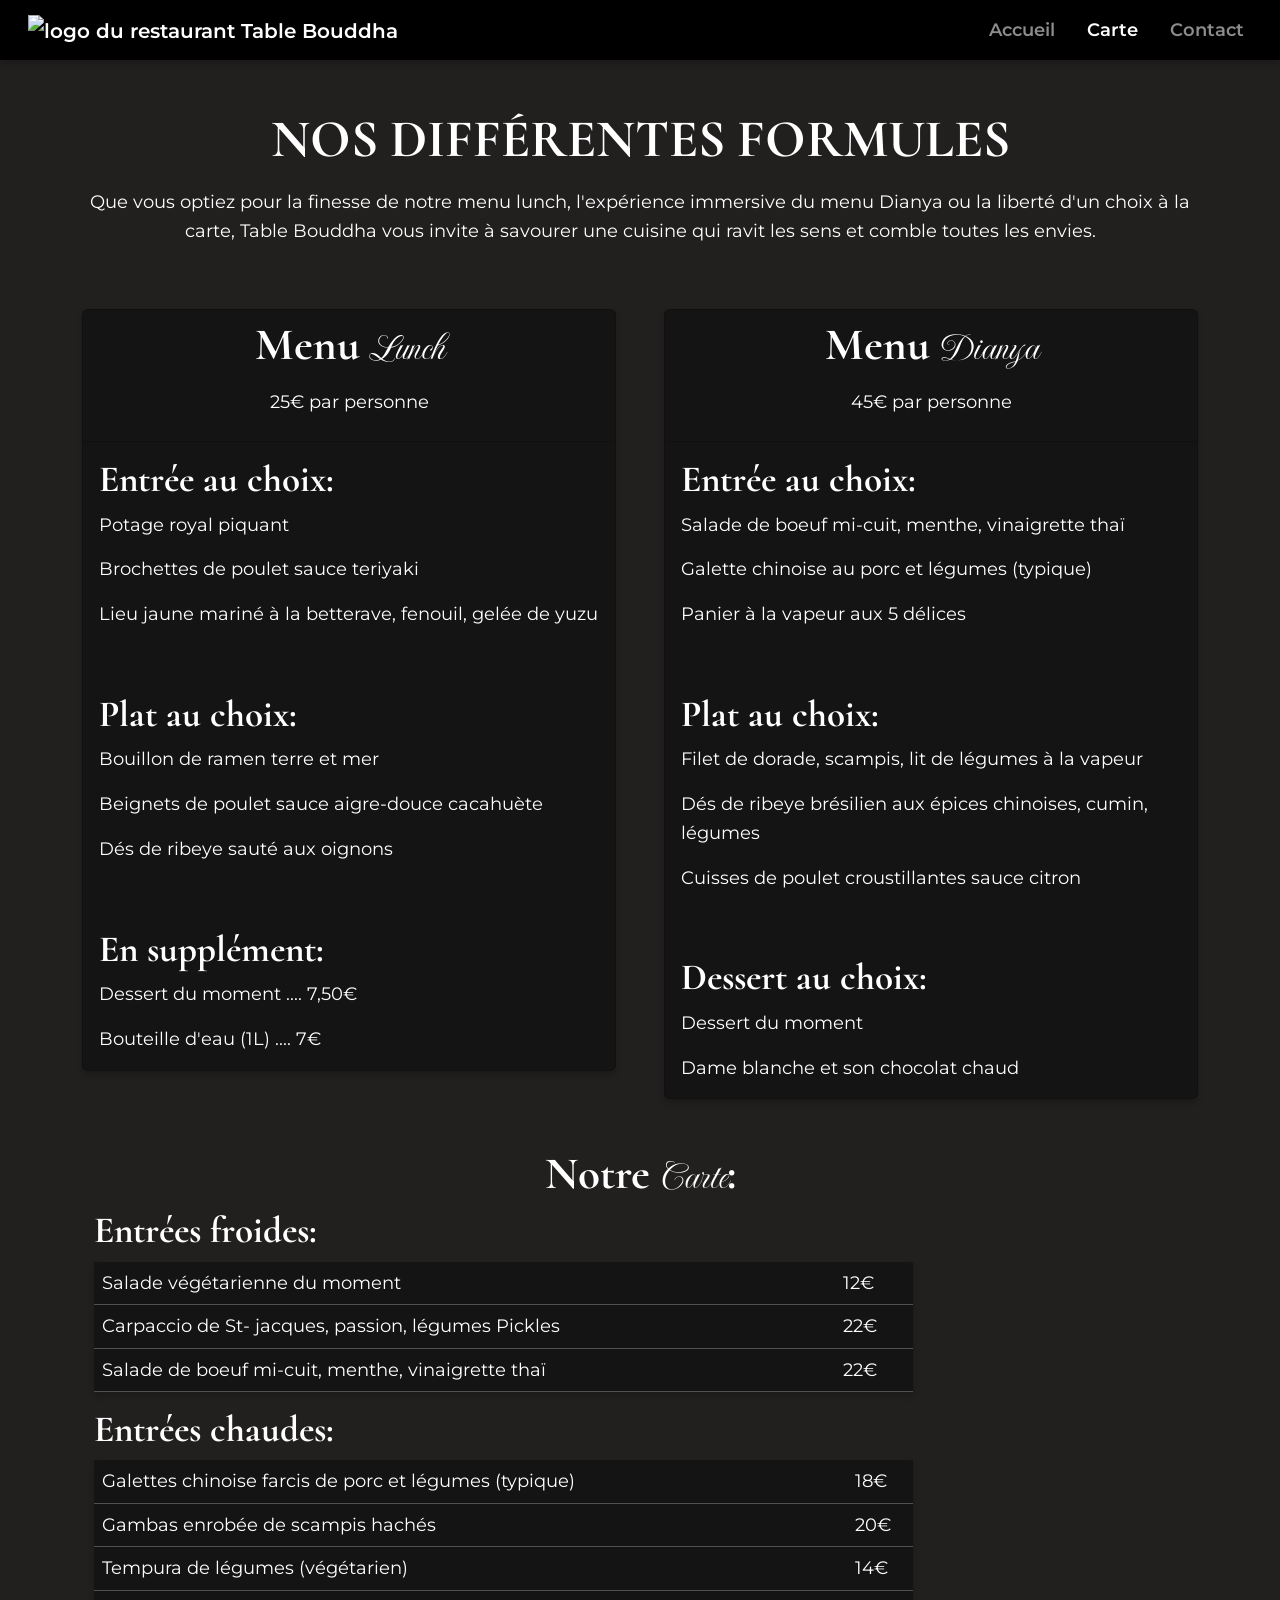
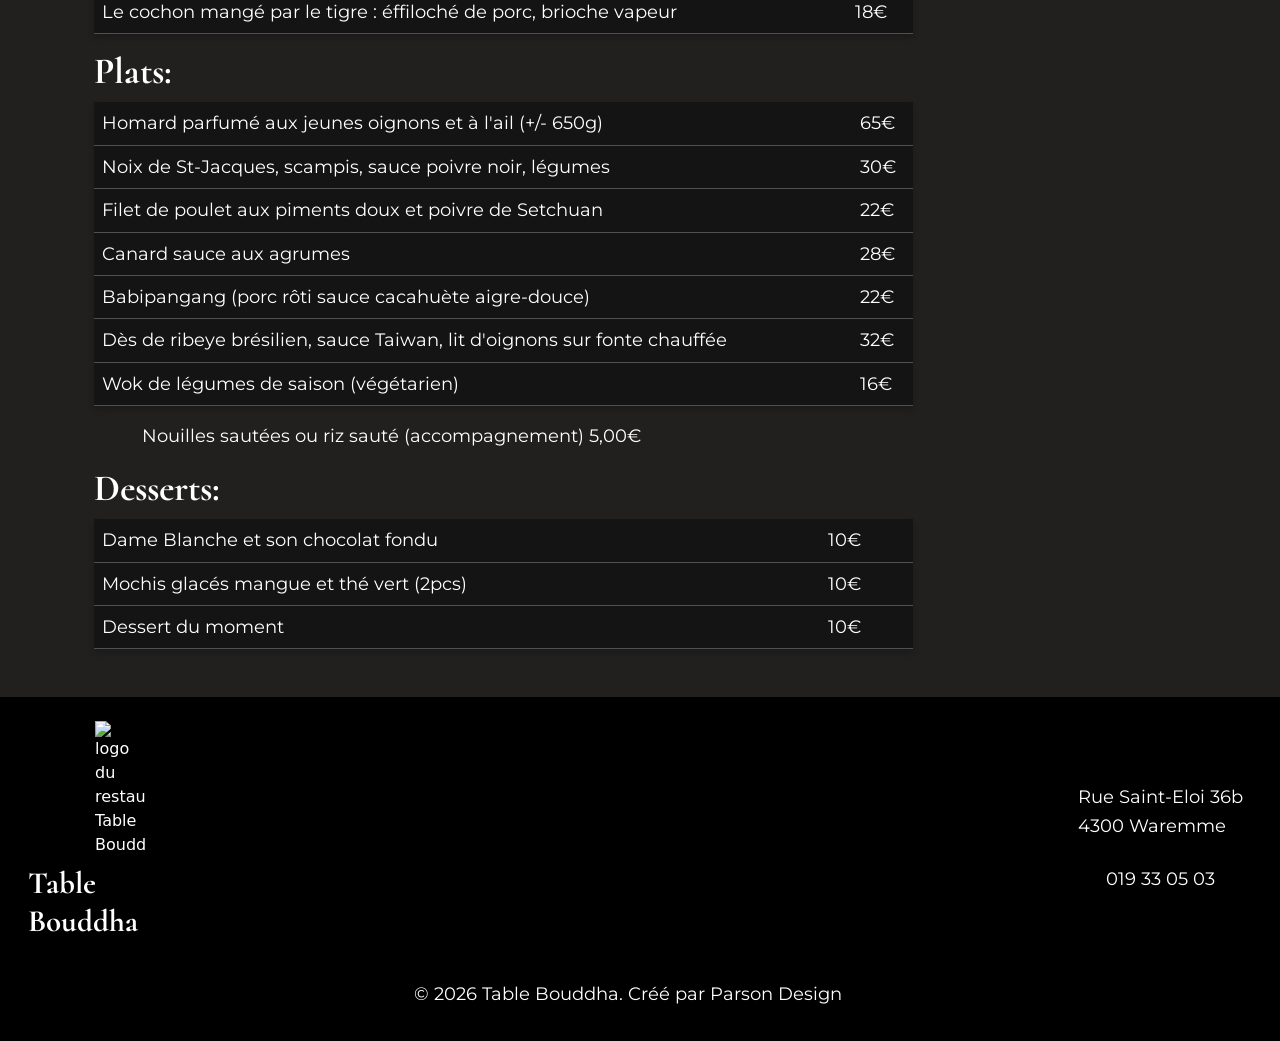
==== carte.html @ 9ecc8782 "ajout d'animations et des derniers meta" ====
<!DOCTYPE html>
<html lang="fr">

<head>
    <meta charset="UTF-8">
    <meta name="viewport" content="width=device-width, initial-scale=1.0">
    <link href="https://cdn.jsdelivr.net/npm/bootstrap@5.3.8/dist/css/bootstrap.min.css" rel="stylesheet"
        integrity="sha384-sRIl4kxILFvY47J16cr9ZwB07vP4J8+LH7qKQnuqkuIAvNWLzeN8tE5YBujZqJLB" crossorigin="anonymous">
    <link rel="preconnect" href="https://fonts.googleapis.com">
    <link rel="preconnect" href="https://fonts.gstatic.com" crossorigin>
    <link href="https://fonts.googleapis.com/css2?family=Cormorant:ital,wght@0,300..700;1,300..700&family=Imperial+Script&family=Montserrat:ital,wght@0,100..900;1,100..900&display=swap" rel="stylesheet">
    <link rel="stylesheet" href="css/style.css">
    <title>Tables Bouddha: Nos cartes</title>
    <link rel="icon" type="image" href="images/logo-grey.webp">
    <meta name="description" content="Découvrez nos différentes formules: menu lunch, menu dianya et notre carte complète. Des plats raffinés, alliant tradition chinoise et créativité culinaire, pour une expérience gastronomique inoubliable à Waremme. Réservez dès maintenant!">
    <meta property="og:title" content="Table Bouddha - Nos cartes">
    <meta property="og:description" content="Des plats raffinés, alliant tradition chinoise et créativité culinaire.">
    <meta property="og:image" content="images/633855969_1553447186238957_4471432329401086085_n.webp">
    <meta property="og:url" content="https://monsite.com">
    <meta property="og:type" content="website">
</head>

<body>
    <header>
        <nav class="navbar navbar-expand-lg navbar-dark px-3">
            <div class="container-fluid">
                <a class="navbar-brand" href="index.html"><img
                        src="images/logo-grey.webp" alt="logo du restaurant Table Bouddha"
                        width="30" height="auto"></a>
                <button class="navbar-toggler" type="button" data-bs-toggle="collapse"
                    data-bs-target="#navbarSupportedContent" aria-controls="navbarSupportedContent"
                    aria-expanded="false" aria-label="Toggle navigation">
                    <span class="navbar-toggler-icon"></span>
                </button>
                <div class="collapse navbar-collapse" id="navbarSupportedContent">
                    <ul class="navbar-nav ms-auto mb-2 mb-lg-0 gap-3">
                        <li class="nav-item">
                            <a class="nav-link" href="index.html">Accueil</a>
                        </li>
                        <li class="nav-item">
                            <a class="nav-link active" aria-current="page" href="carte.html">Carte</a>
                        </li>
                        <li class="nav-item">
                            <a class="nav-link" href="contact.html">Contact</a>
                        </li>
                    </ul>

                </div>
            </div>
        </nav>
    </header>

    <section class="container">
        <div class=" py-5">
            <h1 class="text-center text-white">Nos différentes formules</h1>
            <p class="text-center text-white mt-3">Que vous optiez pour la finesse de notre menu lunch, l'expérience immersive du menu Dianya ou la liberté d'un choix à la carte, Table Bouddha vous invite à savourer une cuisine qui ravit les sens et comble toutes les envies.</p>
        </div>
        <div class="row g-5">
            <div class="col-12 col-md-6">
                <div class="card card-1 text-white" id="lunch">
                    <div class="card-header text-center">
                        <h2 class="card-title mb-3 text-white">Menu <span class="menu-span">Lunch</span></h2>
                        <p class="card-sub-title text-white">25€ par personne</p>
                    </div>
                    <div class="card-body">
                        <h3 class="card-title">Entrée au choix:</h3>
                        <p class="card-text">Potage royal piquant</p>
                        <p class="card-text">Brochettes de poulet sauce teriyaki</p>
                        <p class="card-text">Lieu jaune mariné à la betterave, fenouil, gelée de yuzu</p> <br><br>
                        <h3 class="card-title">Plat au choix:</h3>
                        <p class="card-text">Bouillon de ramen terre et mer</p>
                        <p class="card-text">Beignets de poulet sauce aigre-douce cacahuète</p>
                        <p class="card-text">Dés de ribeye sauté aux oignons</p><br><br>
                        <h3>En supplément:</h3>
                        <p class="card-text">Dessert du moment .... 7,50€</p>
                        <p class="card-text">Bouteille d'eau (1L) .... 7€</p>
                    </div>
                </div>
            </div>

            <div class="col-12 col-md-6">
                <div class="card card-2 text-white" id="dianya">
                    <div class="card-header text-center">
                        <h2 class="card-title mb-3 text-white">Menu <span class="menu-span">Dianya</span></h2>
                        <p class="card-sub-title text-white">45€ par personne</p>
                    </div>
                    <div class="card-body">
                        <h3 class="card-title">Entrée au choix:</h3>
                        <p class="card-text">Salade de boeuf mi-cuit, menthe, vinaigrette thaï</p>
                        <p class="card-text">Galette chinoise au porc et légumes (typique)</p>
                        <p class="card-text">Panier à la vapeur aux 5 délices</p> <br><br>
                        <h3 class="card-title">Plat au choix:</h3>
                        <p class="card-text">Filet de dorade, scampis, lit de légumes à la vapeur</p>
                        <p class="card-text">Dés de ribeye brésilien aux épices chinoises, cumin, légumes</p>
                        <p class="card-text">Cuisses de poulet croustillantes sauce citron</p><br><br>
                        <h3 class="card-title">Dessert au choix:</h3>
                        <p class="card-text">Dessert du moment</p>
                        <p class="card-text">Dame blanche et son chocolat chaud</p>
                    </div>
                </div>
            </div>
        </div>

        <div class="container pt-5" id="carte">
            <h2 class="text-center text-white">Notre <span class="menu-span">Carte</span>:</h2>
            <h3 class="text-white">Entrées froides:</h3>
            <table class="table table-dark table-hover mt-2 w-75">
                <tbody>
                    <tr>
                        <th scope="row">Salade végétarienne du moment</th>
                        <td>12€</td>
                    </tr>
                    <tr>
                        <th scope="row">Carpaccio de St- jacques, passion, légumes Pickles</th>
                        <td>22€</td>
                    </tr>
                    <tr>
                        <th scope="row">Salade de boeuf mi-cuit, menthe, vinaigrette thaï</th>
                        <td>22€</td>
                    </tr>
                </tbody>
            </table>

            <h3 class="text-white mt-3">Entrées chaudes:</h3>
            <table class="table table-dark table-hover mt-2 w-75">
                <tbody>
                    <tr>
                        <th scope="row">Galettes chinoise farcis de porc et légumes (typique)</th>
                        <td>18€</td>
                    </tr>
                    <tr>
                        <th scope="row">Gambas enrobée de scampis hachés</th>
                        <td>20€</td>
                    </tr>
                    <tr>
                        <th scope="row">Tempura de légumes (végétarien)</th>
                        <td>14€</td>
                    </tr>
                    <tr>
                        <th scope="row">Le cochon mangé par le tigre : éffiloché de porc, brioche vapeur</th>
                        <td>18€</td>
                    </tr>
                </tbody>
            </table>

            <h3 class="text-white mt-3">Plats:</h3>
            <table class="table table-dark table-hover mt-2 w-75">
                <tbody>
                    <tr>
                        <th scope="row">Homard parfumé aux jeunes oignons et à l'ail (+/- 650g)</th>
                        <td>65€</td>
                    </tr>
                    <tr>
                        <th scope="row">Noix de St-Jacques, scampis, sauce poivre noir, légumes</th>
                        <td>30€</td>
                    </tr>
                    <tr>
                        <th scope="row">Filet de poulet aux piments doux et poivre de Setchuan</th>
                        <td>22€</td>
                    </tr>
                    <tr>
                        <th scope="row">Canard sauce aux agrumes</th>
                        <td>28€</td>
                    </tr>
                    <tr>
                        <th scope="row">Babipangang (porc rôti sauce cacahuète aigre-douce)</th>
                        <td>22€</td>
                    </tr>
                    <tr>
                        <th scope="row">Dès de ribeye brésilien, sauce Taiwan, lit d'oignons sur fonte chauffée</th>
                        <td>32€</td>
                    </tr>
                    <tr>
                        <th scope="row">Wok de légumes de saison (végétarien)</th>
                        <td>16€</td>
                    </tr>
                </tbody>
            </table>
            <p class="text-white mt-3 ms-5">Nouilles sautées ou riz sauté (accompagnement) 5,00€</p>

            <h3 class="text-white mt-3">Desserts:</h3>
            <table class="table table-dark table-hover mt-2 w-75">
                <tbody>
                    <tr>
                        <th scope="row">Dame Blanche et son chocolat fondu</th>
                        <td>10€</td>
                    </tr>
                    <tr>
                        <th scope="row">Mochis glacés mangue et thé vert (2pcs)</th>
                        <td>10€</td>
                    </tr>
                    <tr>
                        <th scope="row">Dessert du moment</th>
                        <td>10€</td>
                    </tr>
                </tbody>
            </table>
        </div>
    </section>


    <footer class=" mt-5 pb-3">
        <div class="container-fluid ">
            <div class="row text-white py-4 px-3 d-flex align-self-center">
                <div class="col-md-2 col-5 d-flex flex-column align-items-center gap-2">
                    <img src="images/logo-grey.webp" alt=" logo du restaurant Table Bouddha" width="50" height="auto" class="img-f1">
                    <h4 class="text-white">Table Bouddha</h4>
                    <div class="d-flex gap-3">
                        <a href="https://www.facebook.com/TableBouddha/" target="_blank"><i class="fa-brands fa-facebook-f fa-2x text-white"></i></a>
                    <a href="https://www.instagram.com/tablebouddha/" target="_blank"><i class="fa-brands fa-instagram fa-2x text-white"></i></a>
                    </div>
                    
                </div>

                <div class="col-md-8 col-2 d-flex gap-4 justify-content-center align-items-center">
                    
                </div>

                <div class="col-md-2 col-5 d-flex flex-column justify-content-center align-items-center gap-2">
                    <p class="text-white">Rue Saint-Eloi 36b <br> 4300 Waremme <br></p>
                    <a href="tel:019330503">019 33 05 03</a>
                </div>
            </div>

            <div class="row col-12 text-center">
                <p class="text-white">© 2026 Table Bouddha. Créé par Parson Design</p>
            </div>
        </div>

    </footer>


    <script src="https://cdn.jsdelivr.net/npm/bootstrap@5.3.0/dist/js/bootstrap.bundle.min.js"></script>
    <script src="https://kit.fontawesome.com/ec069532c7.js" crossorigin="anonymous"></script>
</body>

</html>
---- css/style.css ----
* {
    margin: 0;
    padding: 0;
}

header {
    position: sticky;
    top: 0;
    z-index: 1000;
}

a {
    text-decoration: none;
    color: inherit;
}

h1,
h2,
h3,
h4,
h5,
h6{
    font-family: 'Cormorant', serif;
}

body {
    background-color: #221f1f;
    
}
h1 {
    font-weight: 700;
    font-size: 53px;
    text-transform: uppercase;
}
h2 {
    font-weight: 700;
    font-size: 45px;
}

h3 {
    font-weight: 700;
    font-size: 37px;
}
h4 {
    font-weight: 700;
    font-size: 31px;
}
p,
a,
label {
    font-size: 18px;
    line-height: 1.6;
    font-family: 'Montserrat', sans-serif;
    
}

.btn {
    font-family: 'Cormorant', serif;
    font-weight: 700;
    font-size: 1.2rem;
    text-transform: uppercase;
    padding: 0.8rem 1.5rem;
    transition: transform 0.5s ease;
    display: block;
}

.btn:hover {
    transform: scale(1.05) !important;
    box-shadow: 0 4px 6px rgba(255, 255, 255, 0.5);
    background-color: #fff;
}

.navbar {
    box-shadow: 0 4px 6px rgba(0, 0, 0, 0.2);
    background-color: #000;
    position: sticky !important;
    top: 0;
    font-size: 1.1rem;
    font-weight: 600;
}

/************************************************* Hero Section *******************************/
.hero-section {
    background: linear-gradient(#00000060, #00000050), url(../images/75593776_2173127939649171_8844450557209870336_n.webp);
    background-size: cover;
}

h1,
.hero-button {
    animation: slide-up 1s ease forwards;
    opacity: 0;
}

.hero-h1 {
    animation-delay: 0.3s;
    text-shadow: #000 1px 0 3px;
}

.hero-button {
    animation-delay: 0.9s;
}

@keyframes slide-up {
    0% {
        transform: translateY(50px);
        opacity: 0;
    }

    100% {
        transform: translateY(0);
        opacity: 1;
    }
}

/************************************************* section menus *******************************/

.menu-ex {
    position: relative;
    overflow: hidden;
    margin: 2rem 0;
    min-height: 400px;
}

.overlay {
    position: absolute;
    inset: 0;
    background-color: rgba(0, 0, 0, 0.7);
    opacity: 0.5;
    transition: opacity 0.5s ease;
}

.menu-ex:hover .overlay {
    opacity: 1;
}

.bg-image {
    width: 100%;
    height: 100%;
    background-position: center;
    transition: all 0.5s ease;
    position: relative;
    overflow: hidden;
}
.menu-ex:hover {
    .bg-image {
        transform: scale(1.05);
    }
}
.menu-span {
    font-family: 'imperial script', cursive;
    font-size: 2.5rem;
    font-weight: 400;
}

/*************************************************section horaires****************************************/
.table-dark {
    background-color: #221f1f !important;
    box-shadow: 0 4px 6px rgba(0, 0, 0, 0.2);
}
.table {
    font-family: 'montserrat', sans-serif;
    font-size: 1.1rem;
    background-color: #221f1f !important;
}

/*************************************************footer****************************************/
footer {
    background-color: #000;
    color: #fff;
}

/***********************************************page carte******************************************/
.card-1 {
    box-shadow: 0 4px 6px rgba(0, 0, 0, 0.2);
    background-color: #141414;
    animation: slide-right 1s ease forwards;
    opacity: 0;
    animation-delay: 0.4s;
}
.card-2 {
    box-shadow: 0 4px 6px rgba(0, 0, 0, 0.2);
    background-color: #141414;
    animation: slide-left 1s ease forwards;
    opacity: 0;
    animation-delay: 0.9s;
}
.card:hover{
    box-shadow: 0 4px 6px rgba(255, 255, 255, 0.2);
    background-color: #0f0f0f;
    transition: all 0.5s ease;
}


@keyframes slide-right {
    0% {
        transform: translateX(-50px);
        opacity: 0;
    }

    100% {
        transform: translateX(0);
        opacity: 1;
    }
}
@keyframes slide-left {
    0% {
        transform: translateX(50px);
        opacity: 0;
    }

    100% {
        transform: translateX(0);
        opacity: 1;
    }
}

.table-dark tr th {
    background-color: #141414 !important;
    font-family: 'montserrat', sans-serif;
    font-size: 1.1rem;
    font-weight: 400;
}
.table-dark tr td {
    background-color: #141414 !important;
}
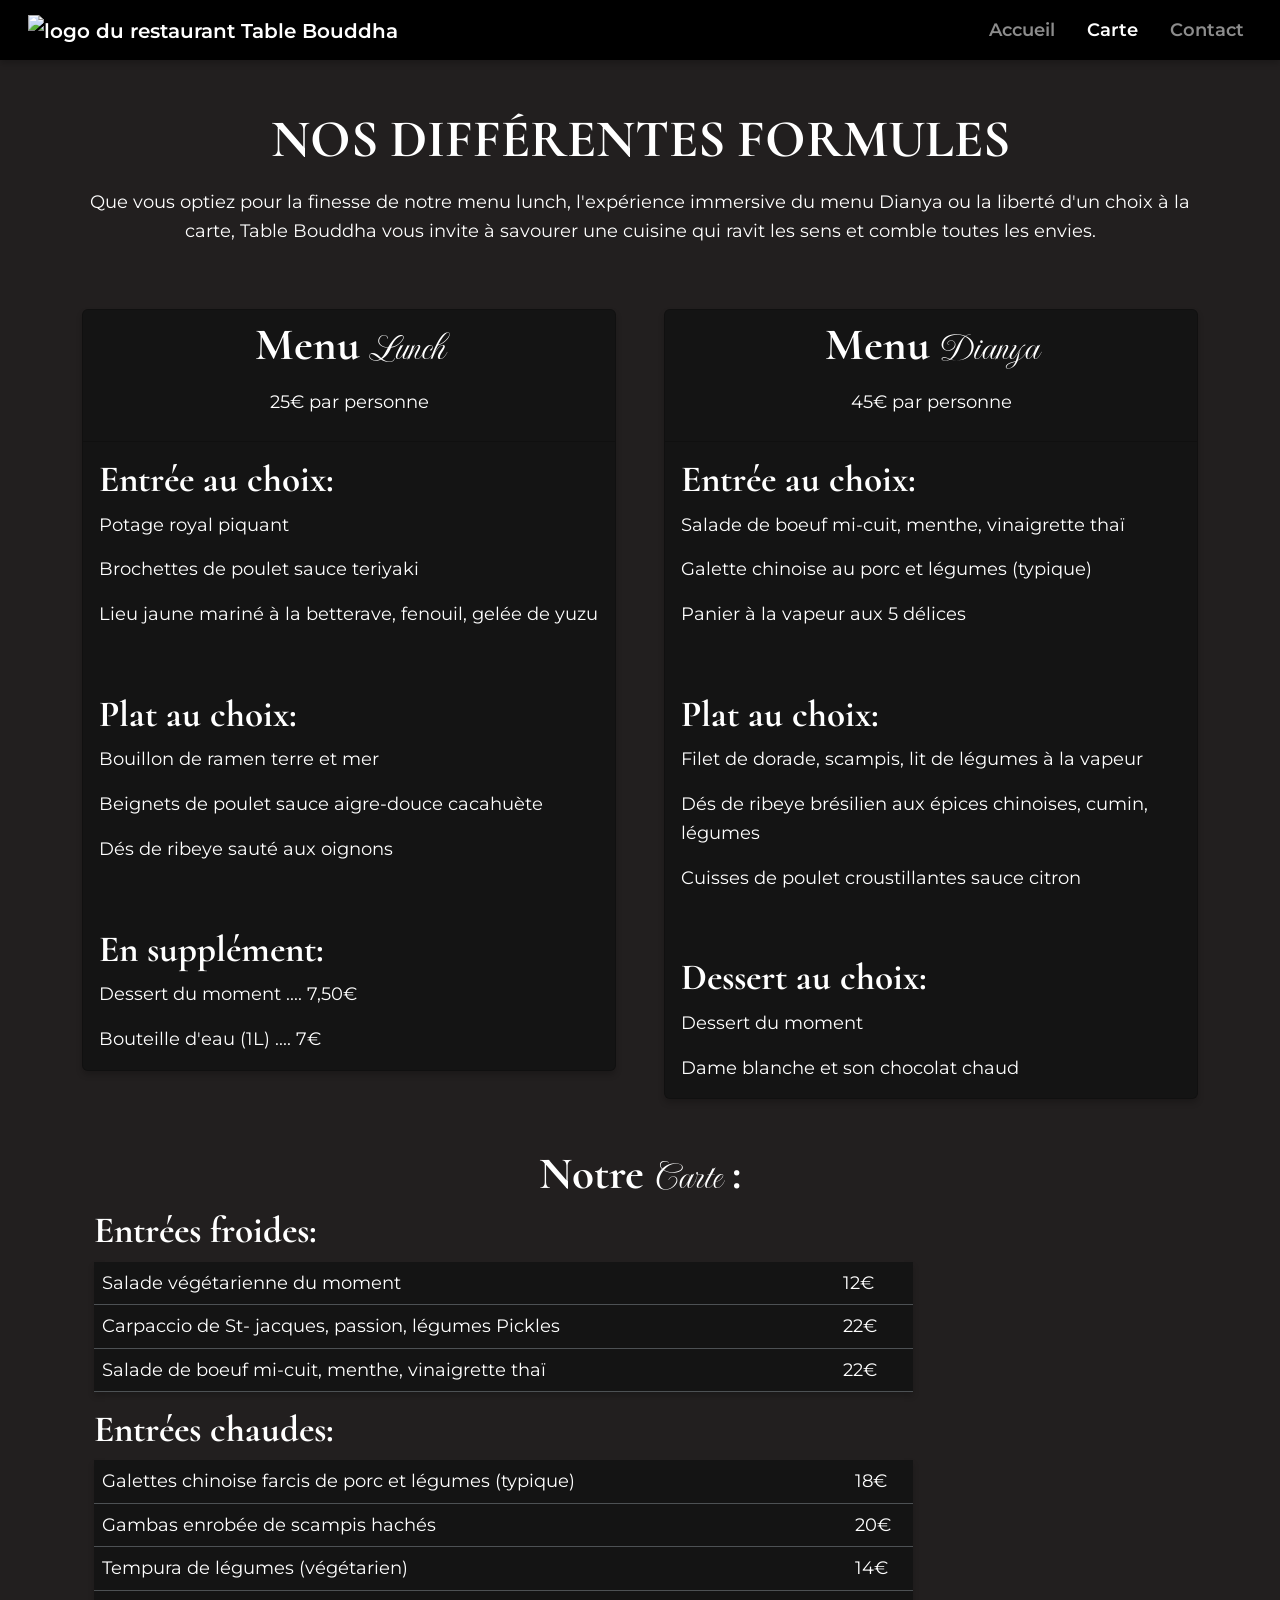
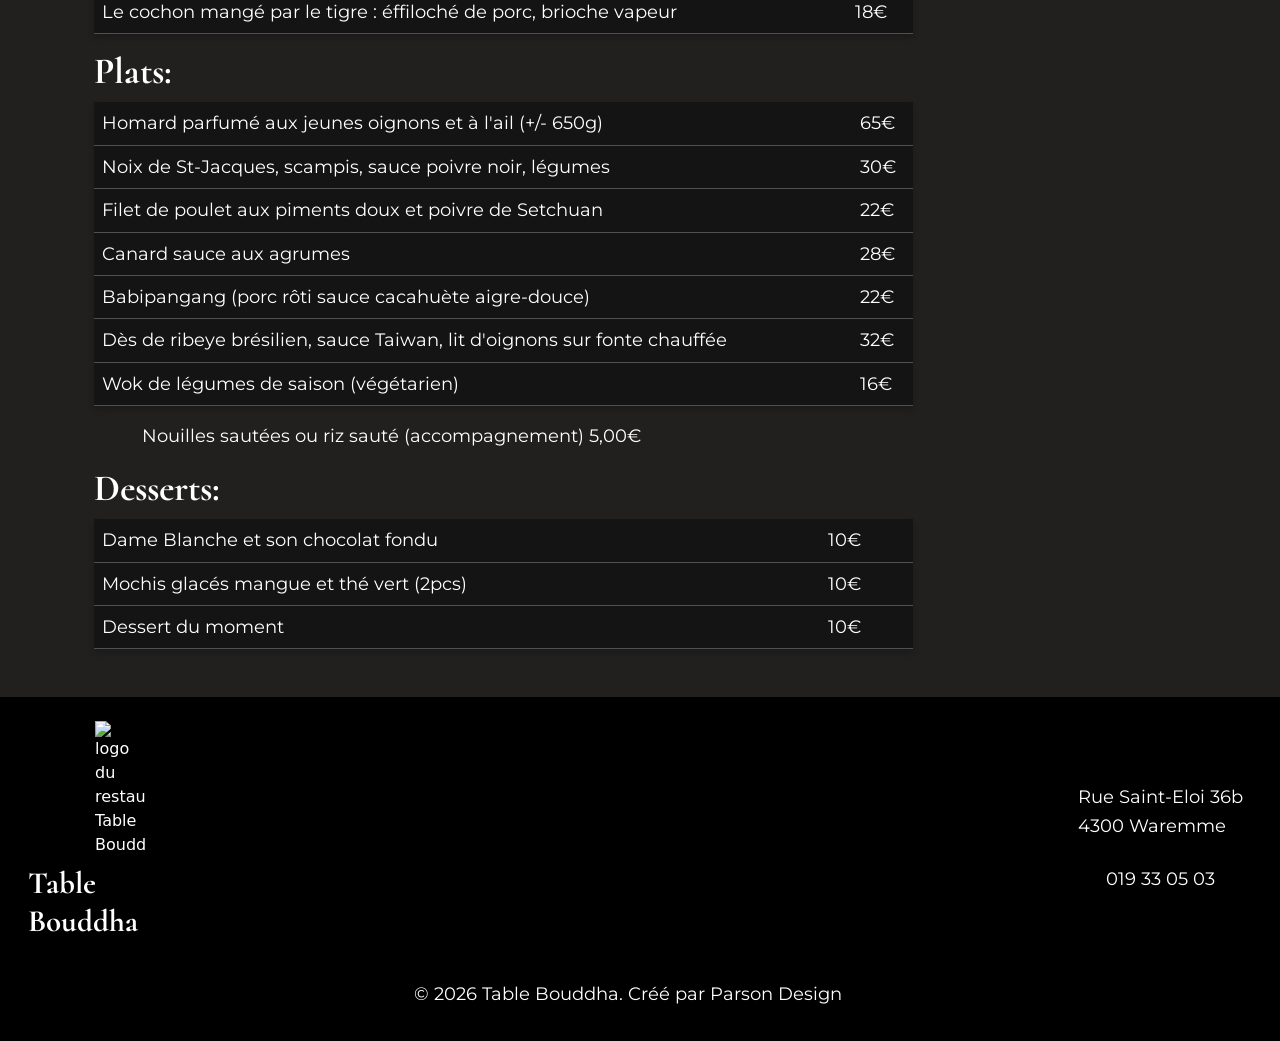
==== commit 889e16e2: "ajout liens du site" ====
--- a/carte.html
+++ b/carte.html
@@ -16,7 +16,7 @@
     <meta property="og:title" content="Table Bouddha - Nos cartes">
     <meta property="og:description" content="Des plats raffinés, alliant tradition chinoise et créativité culinaire.">
     <meta property="og:image" content="images/633855969_1553447186238957_4471432329401086085_n.webp">
-    <meta property="og:url" content="https://monsite.com">
+    <meta property="og:url" content="https://megan-solga.github.io/table-bouddha/carte.html">
     <meta property="og:type" content="website">
 </head>
 
@@ -102,7 +102,7 @@
         </div>
 
         <div class="container pt-5" id="carte">
-            <h2 class="text-center text-white">Notre <span class="menu-span">Carte</span>:</h2>
+            <h2 class="text-center text-white">Notre <span class="menu-span">Carte</span> :</h2>
             <h3 class="text-white">Entrées froides:</h3>
             <table class="table table-dark table-hover mt-2 w-75">
                 <tbody>
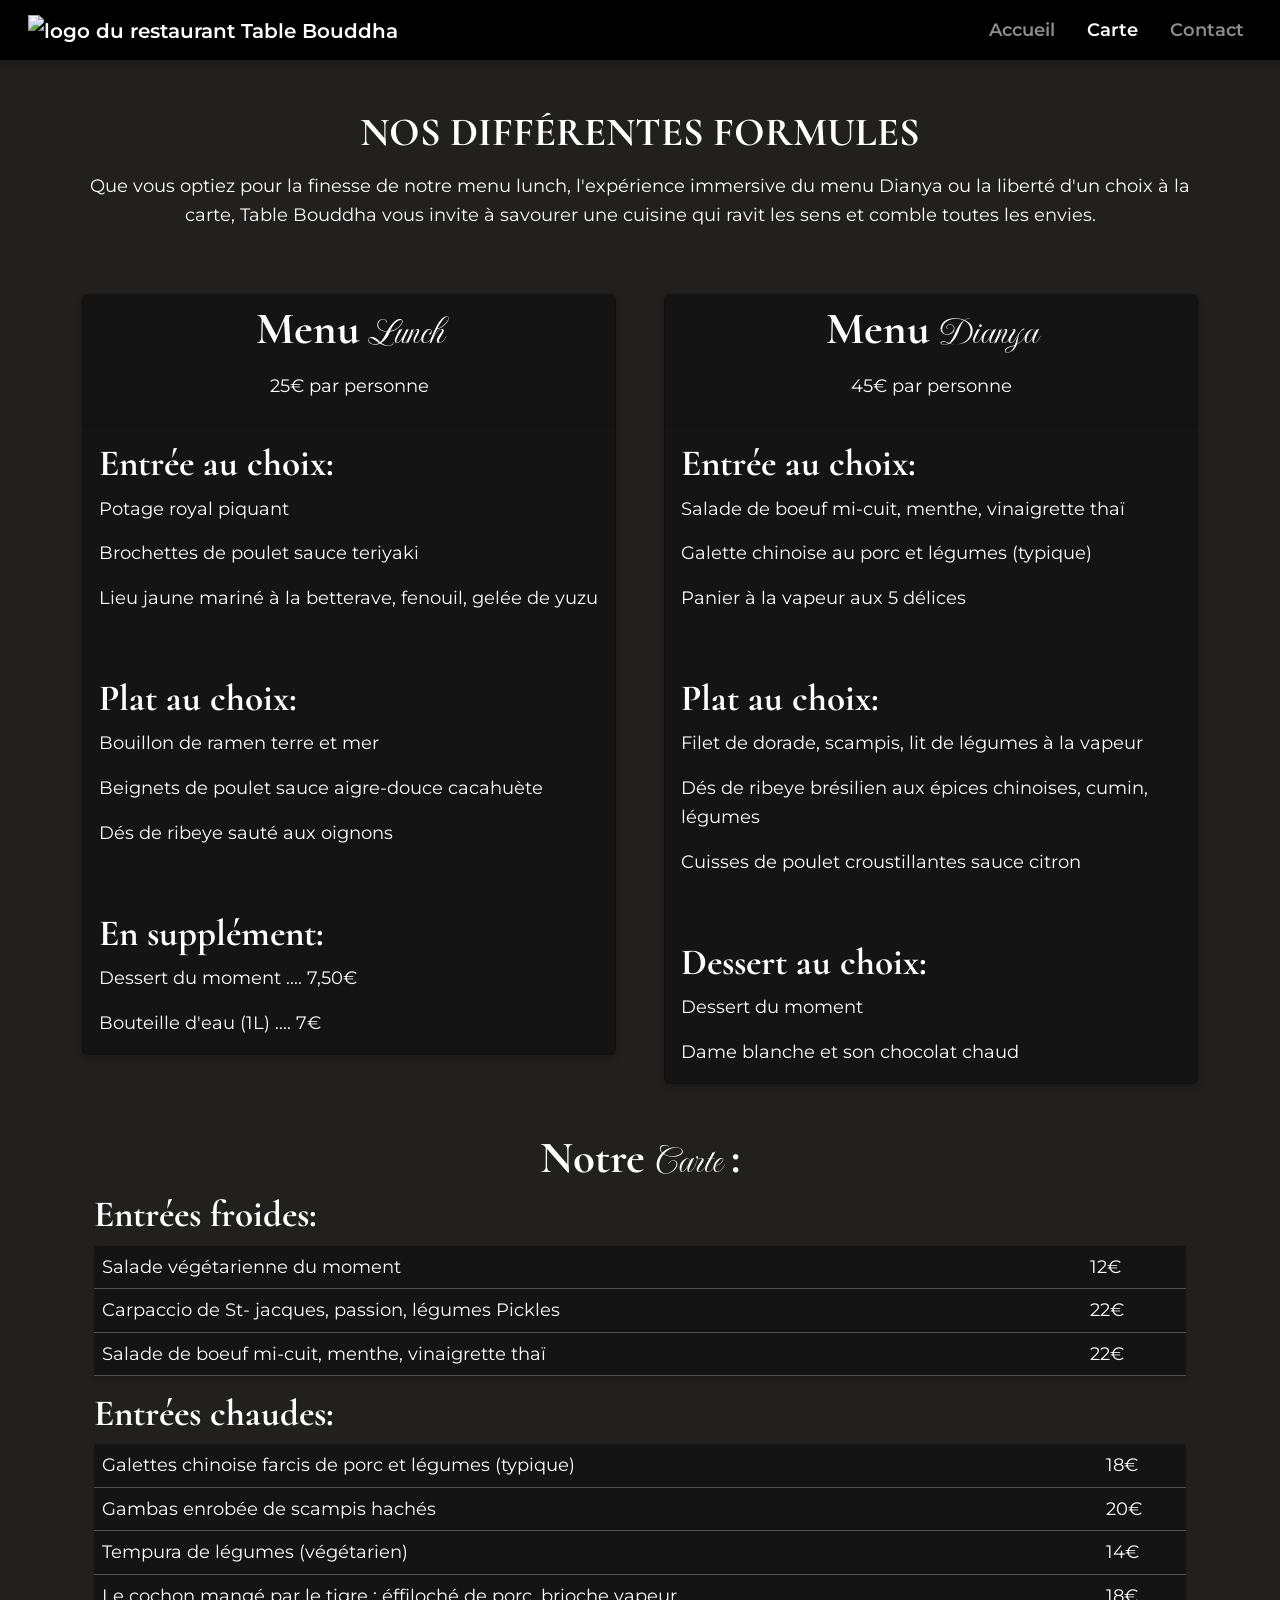
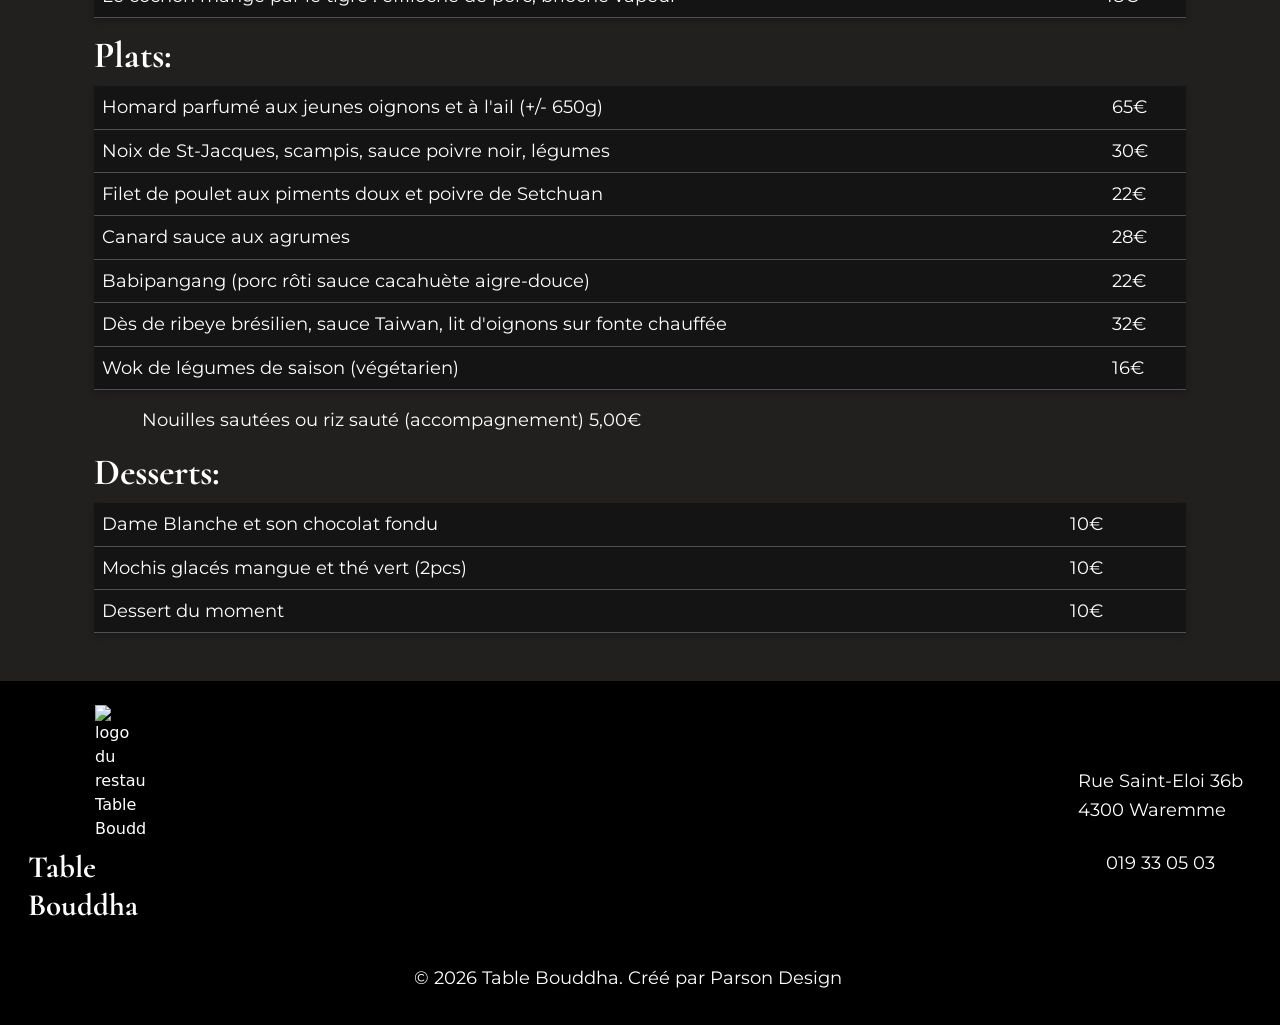
==== commit 8ace7041: "derniers réglages responsive" ====
--- a/carte.html
+++ b/carte.html
@@ -15,7 +15,7 @@
     <meta name="description" content="Découvrez nos différentes formules: menu lunch, menu dianya et notre carte complète. Des plats raffinés, alliant tradition chinoise et créativité culinaire, pour une expérience gastronomique inoubliable à Waremme. Réservez dès maintenant!">
     <meta property="og:title" content="Table Bouddha - Nos cartes">
     <meta property="og:description" content="Des plats raffinés, alliant tradition chinoise et créativité culinaire.">
-    <meta property="og:image" content="images/633855969_1553447186238957_4471432329401086085_n.webp">
+    <meta property="og:image" content="https://megan-solga.github.io/table-bouddha/images/633855969_1553447186238957_4471432329401086085_n.webp">
     <meta property="og:url" content="https://megan-solga.github.io/table-bouddha/carte.html">
     <meta property="og:type" content="website">
 </head>
@@ -104,7 +104,7 @@
         <div class="container pt-5" id="carte">
             <h2 class="text-center text-white">Notre <span class="menu-span">Carte</span> :</h2>
             <h3 class="text-white">Entrées froides:</h3>
-            <table class="table table-dark table-hover mt-2 w-75">
+            <table class="table table-dark table-hover mt-2 ">
                 <tbody>
                     <tr>
                         <th scope="row">Salade végétarienne du moment</th>
@@ -122,7 +122,7 @@
             </table>
 
             <h3 class="text-white mt-3">Entrées chaudes:</h3>
-            <table class="table table-dark table-hover mt-2 w-75">
+            <table class="table table-dark table-hover mt-2">
                 <tbody>
                     <tr>
                         <th scope="row">Galettes chinoise farcis de porc et légumes (typique)</th>
@@ -144,7 +144,7 @@
             </table>
 
             <h3 class="text-white mt-3">Plats:</h3>
-            <table class="table table-dark table-hover mt-2 w-75">
+            <table class="table table-dark table-hover mt-2">
                 <tbody>
                     <tr>
                         <th scope="row">Homard parfumé aux jeunes oignons et à l'ail (+/- 650g)</th>
@@ -179,7 +179,7 @@
             <p class="text-white mt-3 ms-5">Nouilles sautées ou riz sauté (accompagnement) 5,00€</p>
 
             <h3 class="text-white mt-3">Desserts:</h3>
-            <table class="table table-dark table-hover mt-2 w-75">
+            <table class="table table-dark table-hover mt-2">
                 <tbody>
                     <tr>
                         <th scope="row">Dame Blanche et son chocolat fondu</th>
--- a/css/style.css
+++ b/css/style.css
@@ -29,12 +29,12 @@
 }
 h1 {
     font-weight: 700;
-    font-size: 53px;
+    
     text-transform: uppercase;
 }
 h2 {
     font-weight: 700;
-    font-size: 45px;
+    font-size: 2.8rem;
 }
 
 h3 {
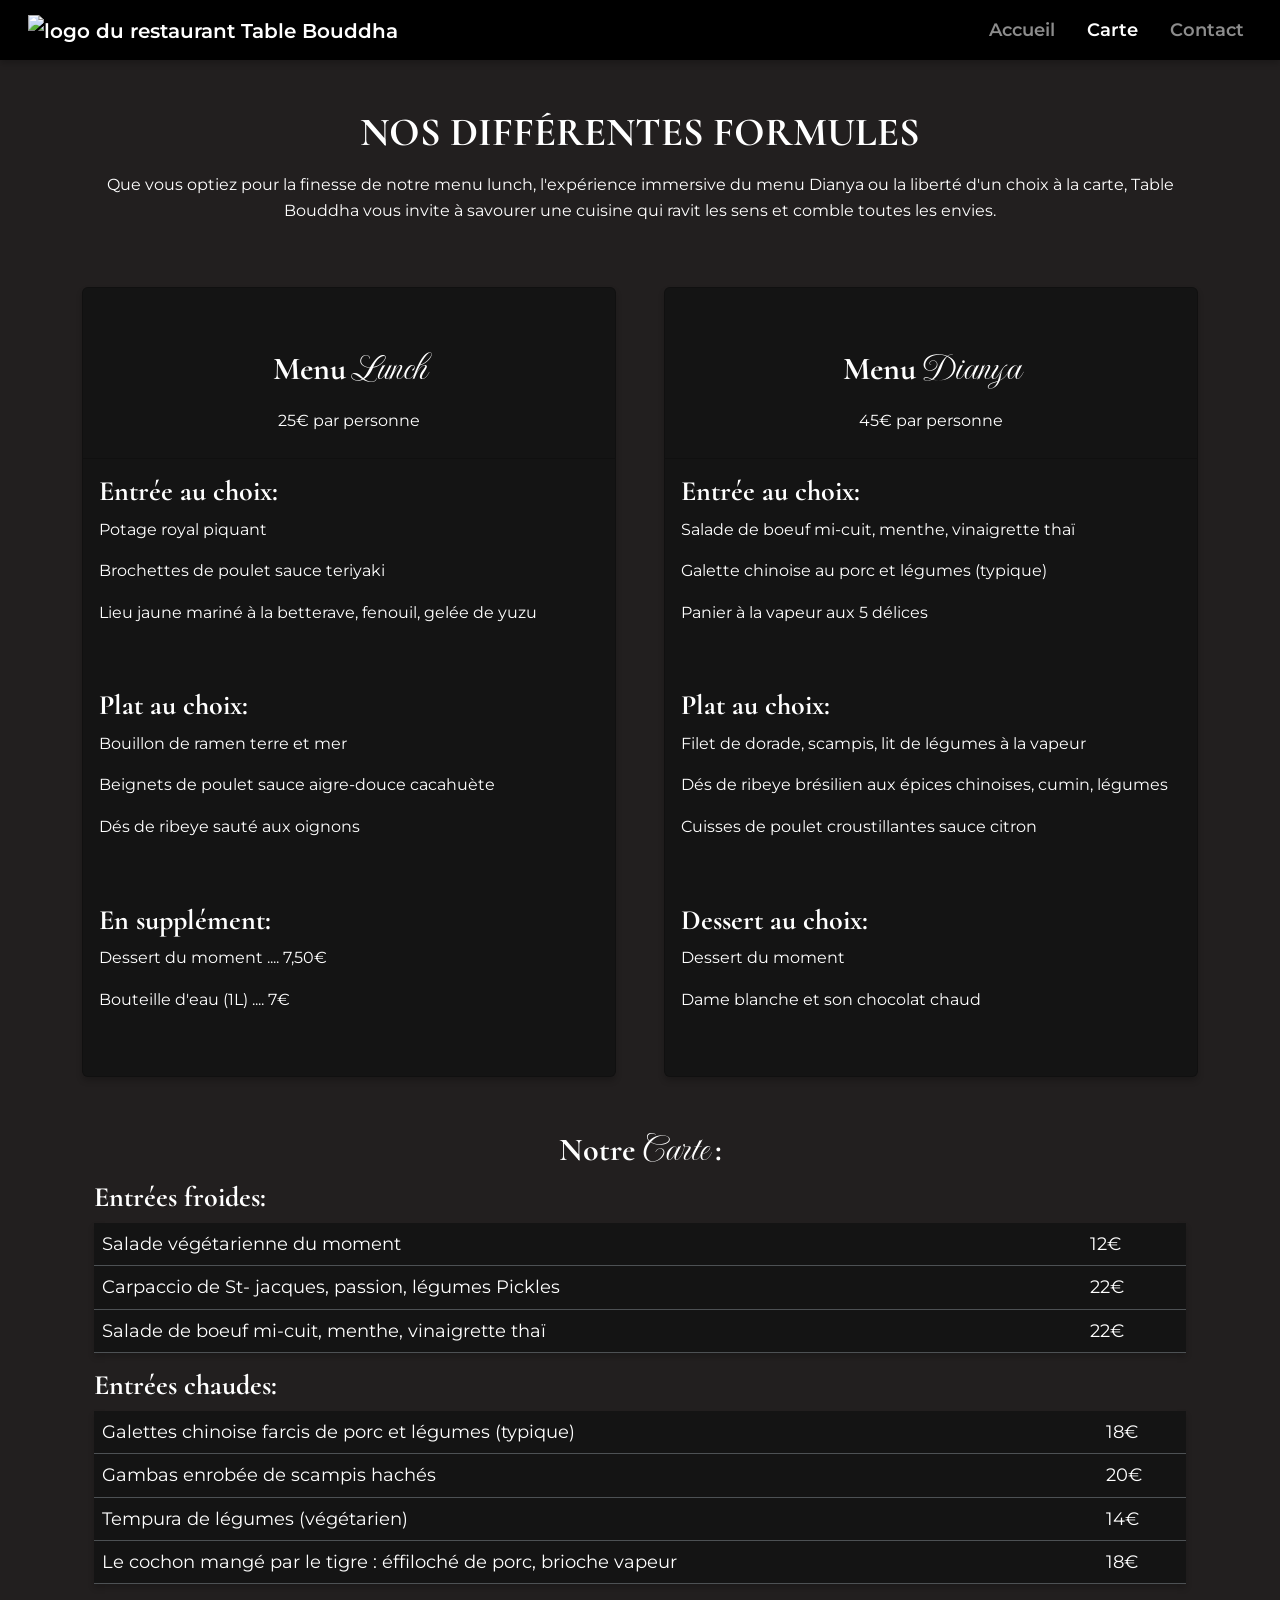
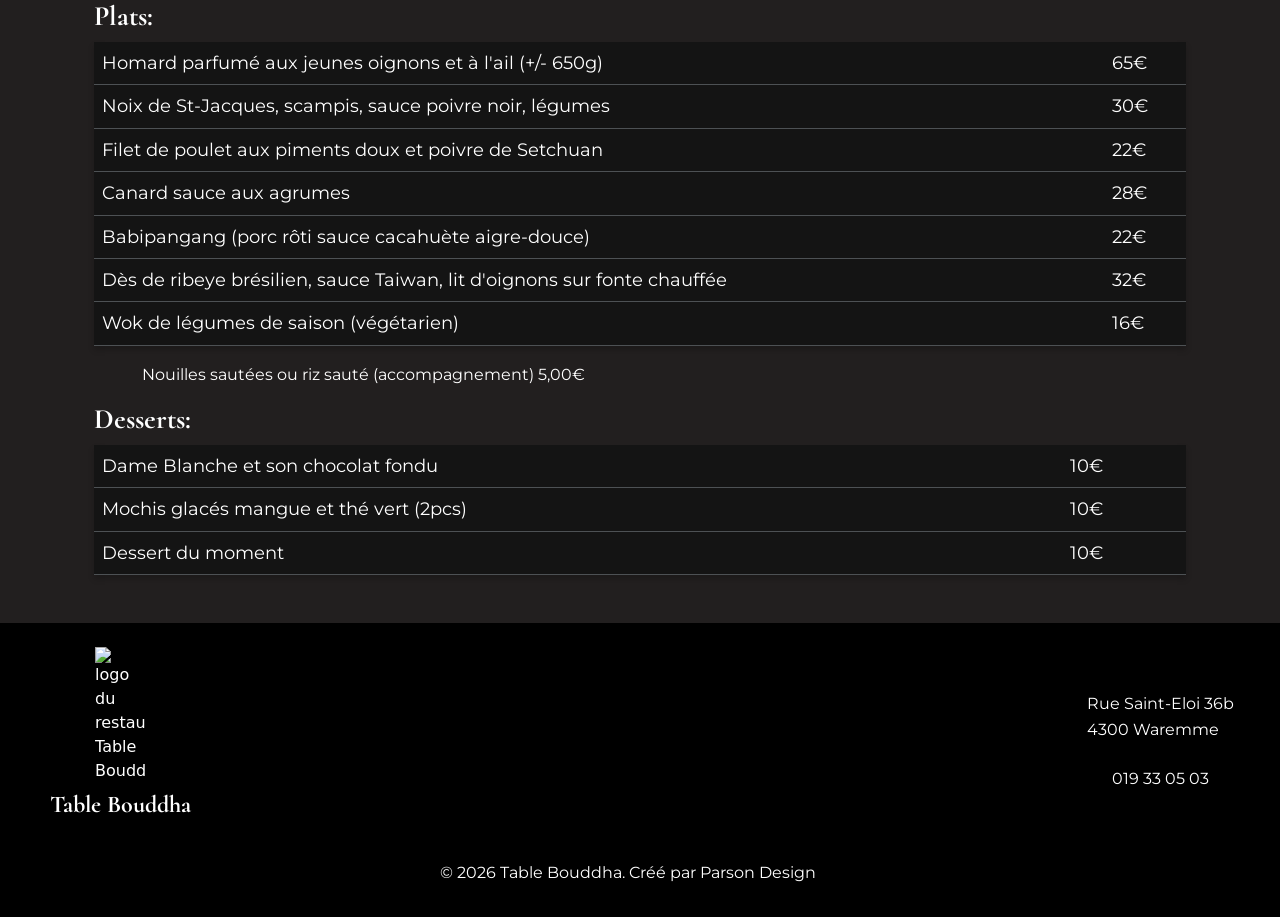
==== commit 681b0469: "dernier paufinage" ====
--- a/carte.html
+++ b/carte.html
@@ -57,7 +57,7 @@
         </div>
         <div class="row g-5">
             <div class="col-12 col-md-6">
-                <div class="card card-1 text-white" id="lunch">
+                <div class="card card-1 text-white py-5" id="lunch">
                     <div class="card-header text-center">
                         <h2 class="card-title mb-3 text-white">Menu <span class="menu-span">Lunch</span></h2>
                         <p class="card-sub-title text-white">25€ par personne</p>
@@ -79,7 +79,7 @@
             </div>
 
             <div class="col-12 col-md-6">
-                <div class="card card-2 text-white" id="dianya">
+                <div class="card card-2 text-white py-5" id="dianya">
                     <div class="card-header text-center">
                         <h2 class="card-title mb-3 text-white">Menu <span class="menu-span">Dianya</span></h2>
                         <p class="card-sub-title text-white">45€ par personne</p>
@@ -206,8 +206,8 @@
                     <img src="images/logo-grey.webp" alt=" logo du restaurant Table Bouddha" width="50" height="auto" class="img-f1">
                     <h4 class="text-white">Table Bouddha</h4>
                     <div class="d-flex gap-3">
-                        <a href="https://www.facebook.com/TableBouddha/" target="_blank"><i class="fa-brands fa-facebook-f fa-2x text-white"></i></a>
-                    <a href="https://www.instagram.com/tablebouddha/" target="_blank"><i class="fa-brands fa-instagram fa-2x text-white"></i></a>
+                        <a href="https://www.facebook.com/TableBouddha/" title="page facebook" target="_blank"><i class="fa-brands fa-facebook-f fa-2x text-white"></i></a>
+                    <a href="https://www.instagram.com/tablebouddha/"  title="page instagram" target="_blank"><i class="fa-brands fa-instagram fa-2x text-white"></i></a>
                     </div>
                     
                 </div>
--- a/css/style.css
+++ b/css/style.css
@@ -34,21 +34,21 @@
 }
 h2 {
     font-weight: 700;
-    font-size: 2.8rem;
+    /* font-size: 2.8rem; */
 }
 
 h3 {
     font-weight: 700;
-    font-size: 37px;
+    /* font-size: 37px; */
 }
 h4 {
     font-weight: 700;
-    font-size: 31px;
+    /* font-size: 31px; */
 }
 p,
 a,
 label {
-    font-size: 18px;
+    /* font-size: 18px; */
     line-height: 1.6;
     font-family: 'Montserrat', sans-serif;
     
@@ -222,4 +222,4 @@
 }
 .table-dark tr td {
     background-color: #141414 !important;
-}+}
